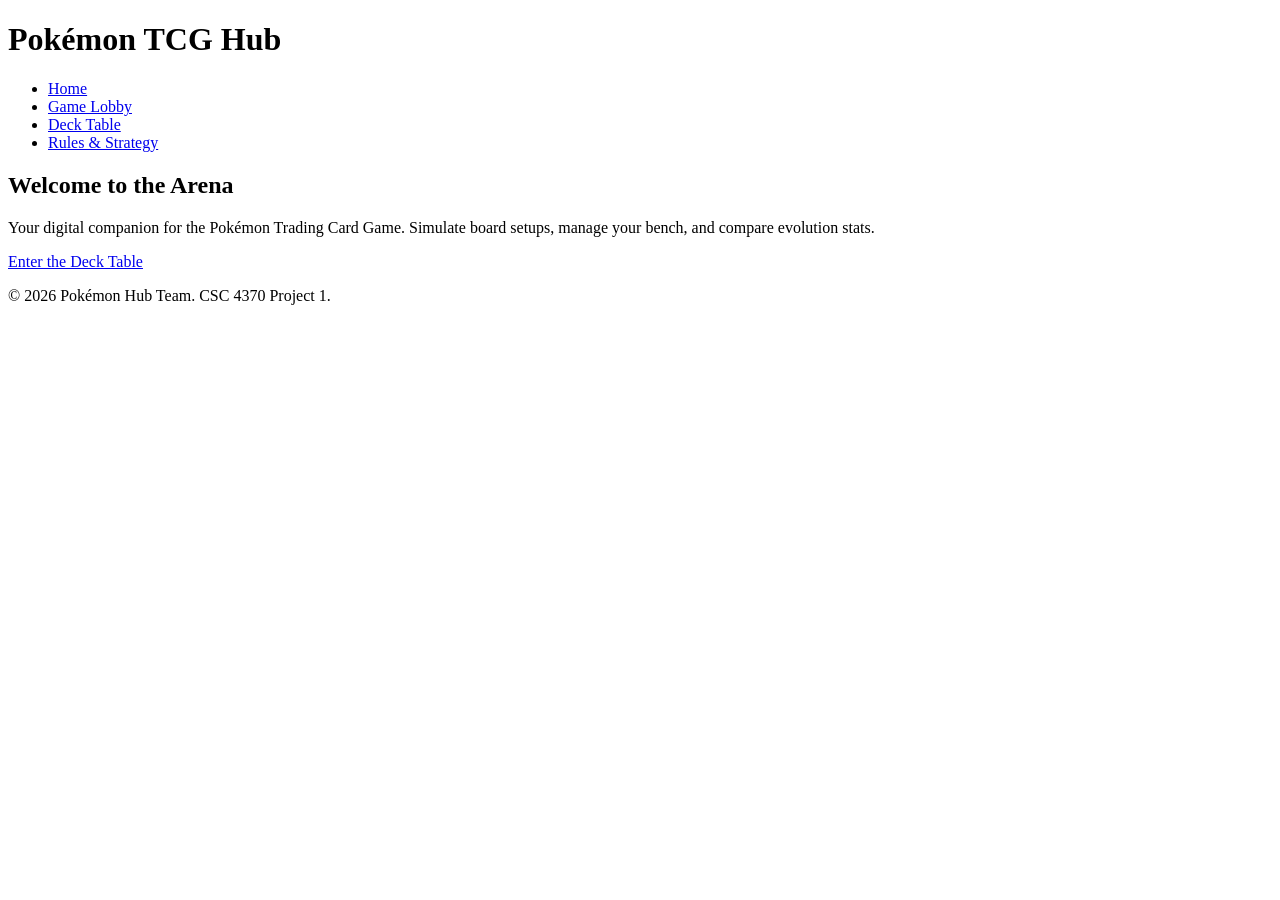
==== index.html @ 2f1d8e13 "adding initial index.html" ====
<!DOCTYPE html>
<html lang="en">
<head>
    <meta charset="UTF-8">
    <meta name="viewport" content="width=device-width, initial-scale=1.0">
    <title>Pokémon TCG Hub - Home</title>
    <link rel="stylesheet" href="style.css">
</head>
<body>

    <header>
        <h1>Pokémon TCG Hub</h1>
        <nav>
            <ul>
                <li><a href="index.html" class="active">Home</a></li>
                <li><a href="lobby.html">Game Lobby</a></li>
                <li><a href="table.html">Deck Table</a></li>
                <li><a href="rules.html">Rules & Strategy</a></li>
            </ul>
        </nav>
    </header>

    <main>
        <section class="hero">
            <h2>Welcome to the Arena</h2>
            <p>Your digital companion for the Pokémon Trading Card Game. Simulate board setups, manage your bench, and compare evolution stats.</p>
            <a href="table.html" class="btn">Enter the Deck Table</a>
        </section>
    </main>

    <footer>
        <p>&copy; 2026 Pokémon Hub Team. CSC 4370 Project 1.</p>
    </footer>

</body>
</html>
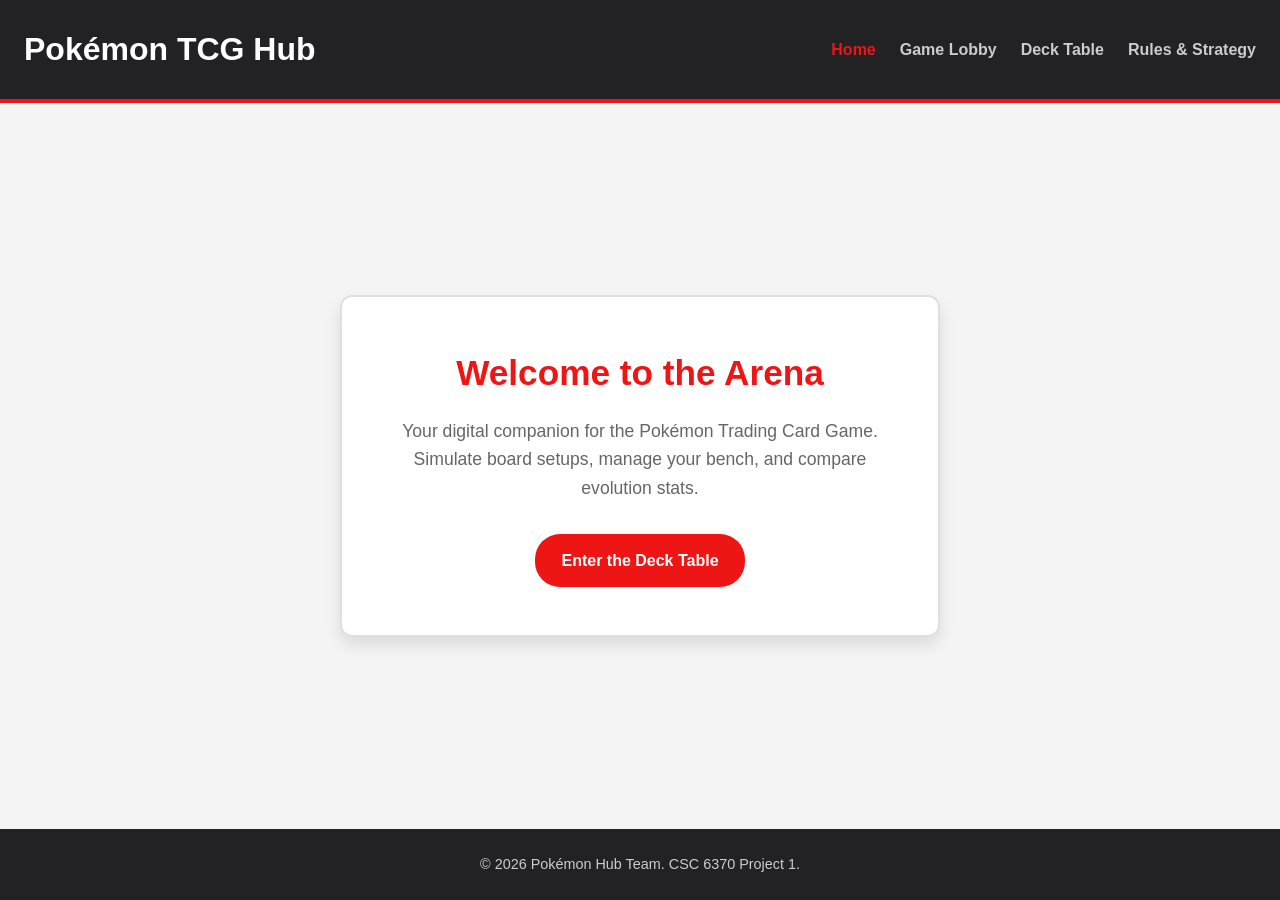
==== commit 188a7192: "fixed 4370 to 6370 and push .css file" ====
--- a/index.html
+++ b/index.html
@@ -29,7 +29,7 @@
     </main>
 
     <footer>
-        <p>&copy; 2026 Pokémon Hub Team. CSC 4370 Project 1.</p>
+        <p>&copy; 2026 Pokémon Hub Team. CSC 6370 Project 1.</p>
     </footer>
 
 </body>
--- a/style.css
+++ b/style.css
@@ -0,0 +1,94 @@
+/* 1. VISUAL SYSTEM (Pokémon Theme) */
+:root {
+    --primary-bg: #f4f4f4;     /* Light gray background */
+    --surface-bg: #ffffff;     /* White containers */
+    --text-main: #333333;      /* Dark gray text */
+    --text-muted: #666666;
+    --accent-red: #ee1515;     /* Pokémon Red */
+    --accent-dark: #222224;    /* Dark Header/Footer */
+    --focus-outline: #3b4cca;  /* Pokémon Blue for accessibility focus */
+}
+
+/* 2. RESET & BASE */
+* { margin: 0; padding: 0; box-sizing: border-box; }
+body {
+    font-family: Arial, sans-serif;
+    background-color: var(--primary-bg);
+    color: var(--text-main);
+    line-height: 1.6;
+    display: flex; 
+    flex-direction: column; 
+    min-height: 100vh; 
+}
+
+/* 3. HEADER & NAVIGATION */
+header {
+    background-color: var(--accent-dark); 
+    padding: 1.5rem;
+    display: flex; 
+    justify-content: space-between; 
+    align-items: center;
+    flex-wrap: wrap; 
+    border-bottom: 4px solid var(--accent-red);
+}
+header h1 { color: #ffffff; }
+nav ul { list-style: none; display: flex; gap: 1.5rem; }
+nav a { color: #cccccc; text-decoration: none; font-weight: bold; transition: color 0.2s ease; }
+nav a:hover, nav a.active { color: var(--accent-red); }
+a:focus-visible, .btn:focus-visible {
+    outline: 3px solid var(--focus-outline); outline-offset: 4px;
+}
+
+/* 4. HERO SECTION */
+main { 
+    flex: 1; 
+    padding: 2rem; 
+    display: flex; 
+    flex-direction: column; 
+    align-items: center; 
+    justify-content: center;
+}
+.hero { 
+    text-align: center; 
+    max-width: 600px; 
+    background-color: var(--surface-bg); 
+    padding: 3rem; 
+    border-radius: 12px; 
+    box-shadow: 0 8px 16px rgba(0, 0, 0, 0.1); 
+    border: 2px solid #e0e0e0;
+}
+.hero h2 { color: var(--accent-red); margin-bottom: 1rem; font-size: 2.2rem; }
+.hero p { margin-bottom: 2rem; color: var(--text-muted); font-size: 1.1rem; }
+
+/* 5. BUTTONS */
+.btn {
+    display: inline-block; 
+    background-color: var(--accent-red); 
+    color: #ffffff;
+    padding: 0.75rem 1.5rem; 
+    text-decoration: none; 
+    border-radius: 25px; 
+    font-weight: bold;
+    transition: background-color 0.2s ease, transform 0.2s ease;
+    border: 2px solid transparent;
+}
+.btn:hover { 
+    background-color: #cc0000; 
+    transform: translateY(-2px); 
+}
+
+/* 6. FOOTER */
+footer { 
+    text-align: center; 
+    padding: 1.5rem; 
+    background-color: var(--accent-dark); 
+    color: #cccccc; 
+    margin-top: auto; 
+    font-size: 0.9rem;
+}
+
+/* 7. RESPONSIVENESS */
+@media (max-width: 600px) { 
+    header { flex-direction: column; text-align: center; gap: 1rem; } 
+    nav ul { flex-wrap: wrap; justify-content: center; } 
+}
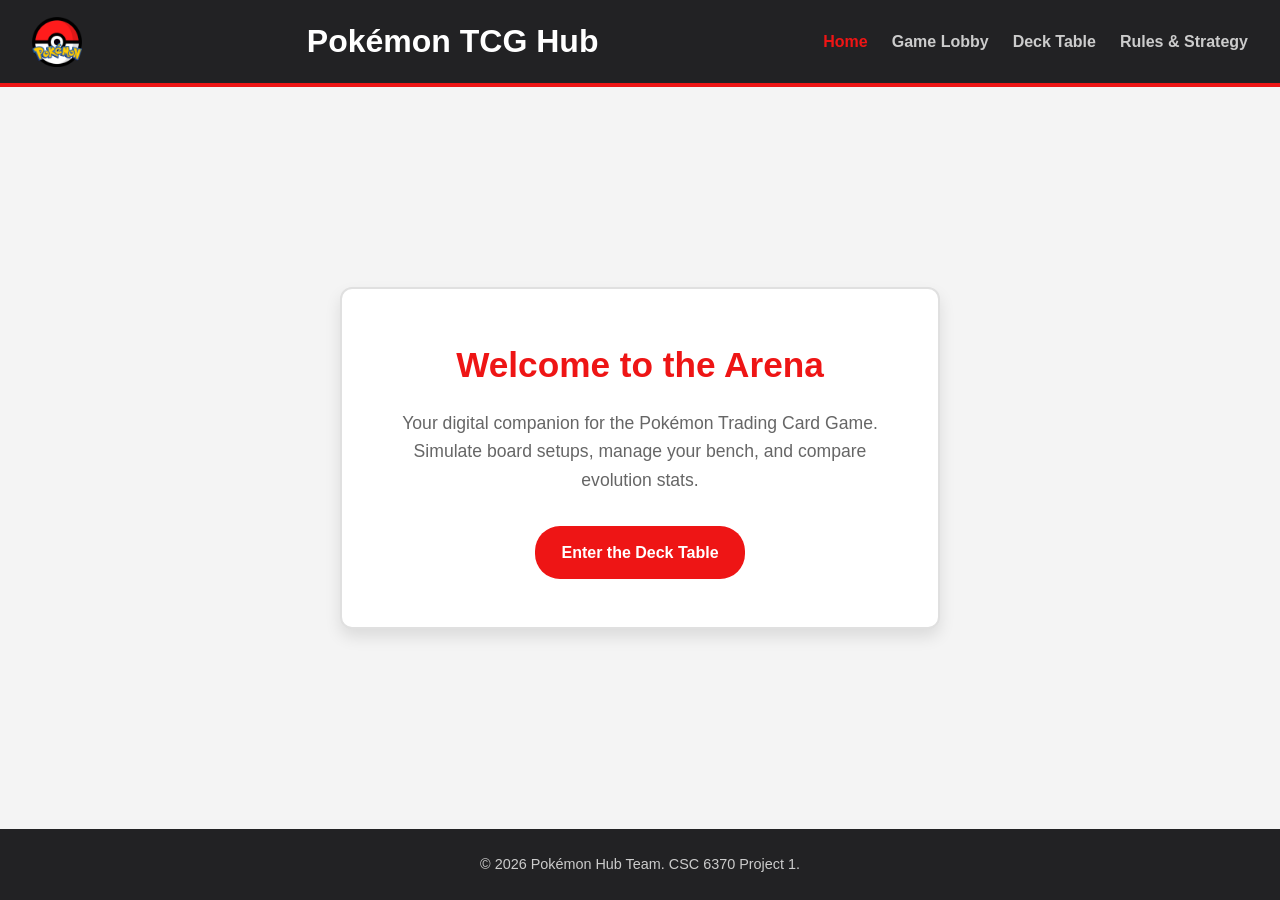
==== commit 9eb6991f: "added logo and card images, resolved flip animation" ====
--- a/index.html
+++ b/index.html
@@ -5,10 +5,14 @@
     <meta name="viewport" content="width=device-width, initial-scale=1.0">
     <title>Pokémon TCG Hub - Home</title>
     <link rel="stylesheet" href="style.css">
+    <link rel="icon" type="image/svg+xml" href="media/pokeball.svg">
 </head>
 <body>
 
     <header>
+        <div class="header-logo-container">
+            <img src="media/pokemon-logo.png" alt="Pokémon Hub Logo" class="header-logo">
+        </div>
         <h1>Pokémon TCG Hub</h1>
         <nav>
             <ul>
--- a/style.css
+++ b/style.css
@@ -24,13 +24,24 @@
 /* 3. HEADER & NAVIGATION */
 header {
     background-color: var(--accent-dark); 
-    padding: 1.5rem;
+    padding: 1rem 2rem;
     display: flex; 
     justify-content: space-between; 
     align-items: center;
     flex-wrap: wrap; 
     border-bottom: 4px solid var(--accent-red);
 }
+.header-logo-container {
+    display: flex;
+    align-items: center;
+    gap: 1rem; /* Space between Pokéball and Title */
+}
+
+.header-logo {
+    height: 50px; /* Adjust size to fit header height */
+    width: auto;
+}
+
 header h1 { color: #ffffff; }
 nav ul { list-style: none; display: flex; gap: 1.5rem; }
 nav a { color: #cccccc; text-decoration: none; font-weight: bold; transition: color 0.2s ease; }
@@ -91,4 +102,302 @@
 @media (max-width: 600px) { 
     header { flex-direction: column; text-align: center; gap: 1rem; } 
     nav ul { flex-wrap: wrap; justify-content: center; } 
+}
+
+/* 8. GAME LOBBY */
+.lobby-grid {
+    display: flex;
+    flex-wrap: wrap;
+    gap: 1.5rem;
+    justify-content: center;
+    width: 100%;
+    max-width: 900px;
+    margin-top: 1rem;
+}
+
+.lobby-room {
+    background-color: var(--surface-bg);
+    border: 2px solid #e0e0e0;
+    border-radius: 8px;
+    padding: 1.5rem;
+    width: 250px;
+    text-align: center;
+    box-shadow: 0 4px 8px rgba(0, 0, 0, 0.05);
+    transition: transform 0.2s ease, border-color 0.2s ease;
+}
+
+.lobby-room:hover {
+    transform: translateY(-5px);
+    border-color: var(--accent-red);
+}
+.lobby-room h3 {
+    color: var(--accent-red);
+    margin-bottom: 0.5rem;
+}
+
+/* 9. SAFETY NOTICE */
+.safety-section {
+    width: 100%;
+    max-width: 600px;
+    text-align: center;
+    margin-bottom: 2rem;
+}
+
+/* Hide the actual checkbox */
+.hidden-toggle {
+    display: none;
+}
+
+/* Style the Label to look like a Yellow Pokémon Button */
+.btn-toggle-label {
+    display: inline-block;
+    background-color: #ffcb05;
+    color: #333333;
+    padding: 0.75rem 1.5rem;
+    border-radius: 25px;
+    font-weight: bold;
+    cursor: pointer;
+    border: 2px solid #c7a008;
+    transition: background-color 0.2s ease, transform 0.1s ease;
+    user-select: none;
+}
+
+.btn-toggle-label:hover {
+    background-color: #e5b704;
+}
+
+.btn-toggle-label:active {
+    transform: translateY(1px);
+}
+
+/* Accessibility: Show focus outline when tabbing */
+.btn-toggle-label:focus-visible {
+    outline: 3px solid var(--focus-outline);
+    outline-offset: 4px;
+}
+
+/* hidden content box */
+.safety-content {
+    display: none;
+    background-color: #fffdf5;
+    border-left: 5px solid #ffcb05;
+    border-radius: 0 8px 8px 0;
+    padding: 1.5rem;
+    margin-top: 1.5rem;
+    text-align: left;
+    box-shadow: 0 4px 8px rgba(0, 0, 0, 0.1);
+}
+
+/* when checkbox is checked, show the content */
+#safety-toggle:checked ~ .safety-content {
+    display: block;
+    animation: slide-down 0.3s ease-in-out;
+}
+
+@keyframes slide-down {
+    from { opacity: 0; transform: translateY(-10px); }
+    to { opacity: 1; transform: translateY(0); }
+}
+
+/* 10. deck table */
+.deck-table {
+    display: grid;
+    grid-template-rows: auto auto;
+    gap: 2rem;
+    width: 100%;
+    max-width: 900px;
+}
+.zone {
+    background-color: var(--surface-bg);
+    border: 2px dashed #cccccc;
+    border-radius: 12px;
+    padding: 2rem;
+    display: flex;
+    gap: 1.5rem;
+    justify-content: center;
+    flex-wrap: wrap;
+}
+
+.active-zone {
+    border-color: var(--accent-red);
+    background-color: #fffafa;
+}
+
+.bench-zone {
+    border-color: #3b4cca;
+    background-color: #f4f6ff; 
+}
+
+.zone-title {
+    width: 100%;
+    text-align: center;
+    color: var(--text-muted);
+    margin-bottom: 1rem;
+    text-transform: uppercase;
+    letter-spacing: 2px;
+}
+
+
+/* 11. 3d animations */
+.card-container {
+    width: 160px;
+    height: 224px;
+    perspective: 1000px; /* 3D depth effect */
+    cursor: pointer;
+}
+
+.card-inner {
+    width: 100%;
+    height: 100%;
+    position: relative;
+    transition: transform 0.6s ease-in-out;
+    transform-style: preserve-3d;
+}
+
+.card-container:hover .card-inner, 
+.card-container:focus-visible .card-inner {
+    transform: rotateY(180deg);
+}
+
+.card-front, .card-back {
+    width: 100%;
+    height: 100%;
+    position: absolute;
+    background-color: #ffffff;
+    top: 0;
+    left: 0;
+    backface-visibility: hidden; /* hide back of card when flipped */
+    border-radius: 10px;
+    display: flex;
+    align-items: center;
+    justify-content: center;
+    font-weight: bold;
+    text-align: center;
+    padding: 0;
+    overflow: hidden;
+    box-shadow: 0 4px 8px rgba(0,0,0,0.2);
+    border: 4px solid #ffcb05;
+}
+
+.card-front {
+    background-color: #ffffff;
+    color: var(--text-main);
+}
+
+.card-back {
+    background-color: #3b4cca;
+    color: #ffffff;
+    transform: rotateY(180deg);
+    background-image: radial-gradient(circle, #3b4cca, #2a3b9a);
+}
+
+.card-img {
+    max-width: 100%;
+    max-height: 100%;
+    object-fit: contain;
+    display: block;
+}
+
+.card-info {
+position: absolute;
+    bottom: 0;
+    width: 100%;
+    background: rgba(255, 255, 255, 0.9);
+    color: var(--text-main);
+    padding: 8px 0;
+    font-size: 0.9rem;
+    text-align: center;
+    border-top: 2px solid #ffcb05;
+    z-index: 2;
+}
+
+/* 12. content for the rules page */
+
+.rules-content {
+    width: 100%;
+    max-width: 800px;
+    background-color: var(--surface-bg);
+    padding: 2.5rem;
+    border-radius: 12px;
+    box-shadow: 0 4px 12px rgba(0,0,0,0.05);
+}
+
+.rules-content h2 {
+    color: var(--accent-red);
+    margin-bottom: 1.5rem;
+    border-bottom: 2px solid #f0f0f0;
+    padding-bottom: 0.5rem;
+}
+
+.rules-content ol {
+    margin-left: 2rem;
+    margin-bottom: 2rem;
+}
+
+.rules-content li {
+    margin-bottom: 0.8rem;
+}
+.divider {
+    border: 0;
+    height: 2px;
+    background-color: #e0e0e0;
+    margin: 3rem 0;
+}
+
+/* 13. model comparison cards */
+.comparison-container {
+    display: flex;
+    flex-wrap: wrap;
+    gap: 2rem;
+    justify-content: center;
+    margin-top: 2rem;
+}
+
+.compare-card {
+    background-color: #f9f9f9;
+    border: 2px solid #dddddd;
+    border-radius: 12px;
+    padding: 1.5rem;
+    width: 280px;
+    transition: transform 0.2s ease;
+}
+.compare-card:hover {
+    transform: translateY(-3px);
+}
+
+.compare-card h3 {
+    color: var(--text-main);
+    margin-bottom: 1rem;
+    text-align: center;
+}
+
+.compare-card p {
+    margin-bottom: 0.5rem;
+    font-size: 0.95rem;
+}
+
+.evolved-tier {
+    border-color: var(--accent-red);
+    background-color: #fffafa;
+    box-shadow: 0 4px 12px rgba(238, 21, 21, 0.15);
+}
+
+.evolved-tier h3 {
+    color: var(--accent-red);
+}
+
+/* 14. reduced motion for accessibility */
+@media (prefers-reduced-motion: reduce) {
+    .card-inner, .btn, .lobby-room, .compare-card { 
+        transition: none; 
+    }
+    .card-container:hover .card-inner, 
+    .card-container:focus-visible .card-inner { 
+        transform: none; 
+    }
+    .card-container:hover .card-front, 
+    .card-container:focus-visible .card-front {
+        background-color: #3b4cca;
+        color: #ffffff;
+    }
 }
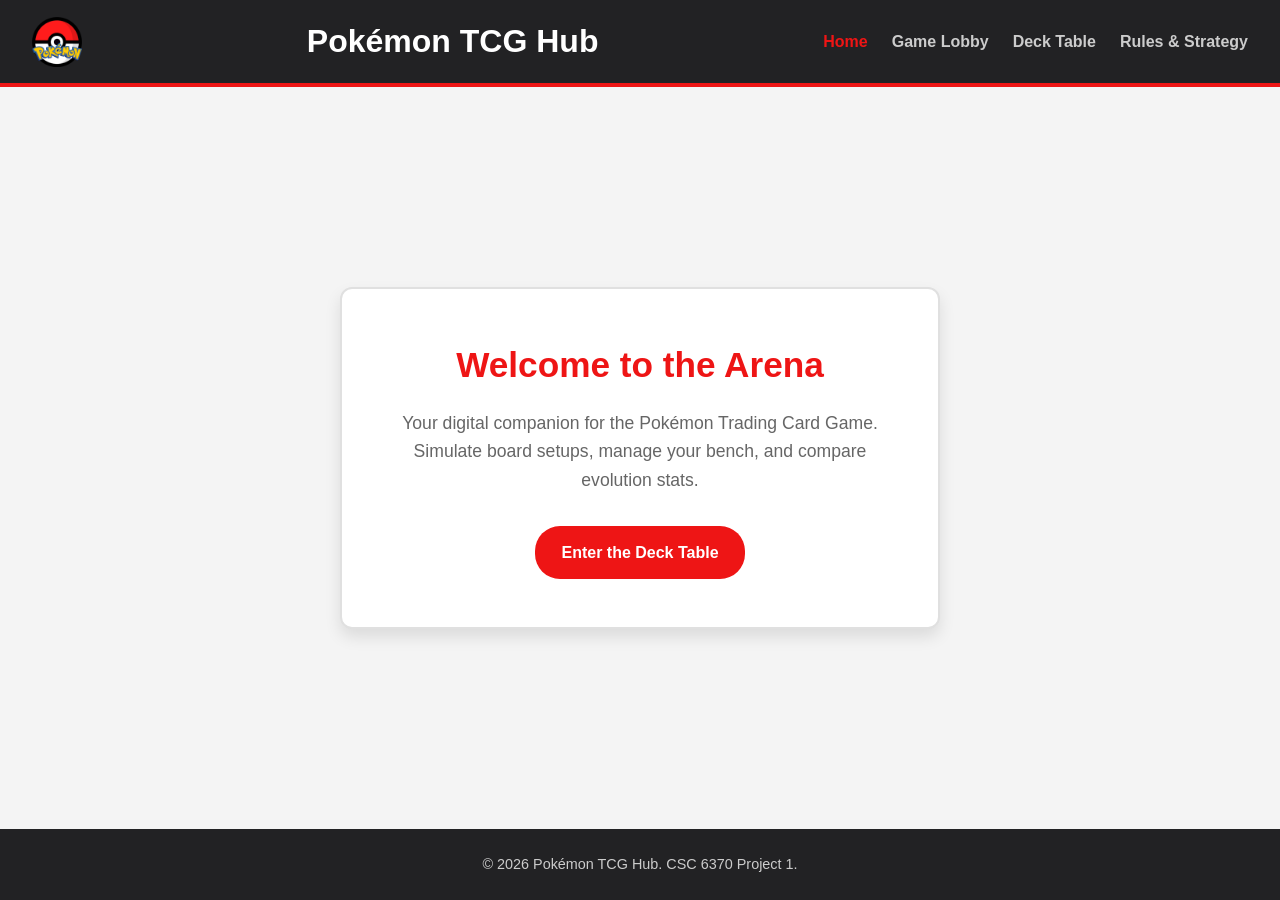
==== commit 4821c595: "Fix consistency in the pages' footers and headers" ====
--- a/index.html
+++ b/index.html
@@ -3,7 +3,7 @@
 <head>
     <meta charset="UTF-8">
     <meta name="viewport" content="width=device-width, initial-scale=1.0">
-    <title>Pokémon TCG Hub - Home</title>
+    <title>Home | Pokémon TCG Hub</title>
     <link rel="stylesheet" href="style.css">
     <link rel="icon" type="image/svg+xml" href="media/pokeball.svg">
 </head>
@@ -33,7 +33,7 @@
     </main>
 
     <footer>
-        <p>&copy; 2026 Pokémon Hub Team. CSC 6370 Project 1.</p>
+        <p>&copy; 2026 Pokémon TCG Hub. CSC 6370 Project 1.</p>
     </footer>
 
 </body>
--- a/style.css
+++ b/style.css
@@ -148,7 +148,7 @@
     display: none;
 }
 
-/* Style the Label to look like a Yellow Pokémon Button */
+/* Style the Label to look like a Yellow Pokémon Button - #ffcb05 */
 .btn-toggle-label {
     display: inline-block;
     background-color: #ffcb05;
@@ -176,7 +176,7 @@
     outline-offset: 4px;
 }
 
-/* hidden content box */
+/* The hidden content box */
 .safety-content {
     display: none;
     background-color: #fffdf5;
@@ -188,7 +188,7 @@
     box-shadow: 0 4px 8px rgba(0, 0, 0, 0.1);
 }
 
-/* when checkbox is checked, show the content */
+/* When checkbox is checked, show the content */
 #safety-toggle:checked ~ .safety-content {
     display: block;
     animation: slide-down 0.3s ease-in-out;
@@ -199,7 +199,7 @@
     to { opacity: 1; transform: translateY(0); }
 }
 
-/* 10. deck table */
+/* 10. DECK TABLE */
 .deck-table {
     display: grid;
     grid-template-rows: auto auto;
@@ -238,7 +238,7 @@
 }
 
 
-/* 11. 3d animations */
+/* 11. 3D CARD ANIMATIONS */
 .card-container {
     width: 160px;
     height: 224px;
@@ -311,7 +311,7 @@
     z-index: 2;
 }
 
-/* 12. content for the rules page */
+/* 12. RULES PAGE CONTENT */
 
 .rules-content {
     width: 100%;
@@ -344,7 +344,7 @@
     margin: 3rem 0;
 }
 
-/* 13. model comparison cards */
+/* 13. MODEL COMPARISON CARDS */
 .comparison-container {
     display: flex;
     flex-wrap: wrap;
@@ -386,7 +386,7 @@
     color: var(--accent-red);
 }
 
-/* 14. reduced motion for accessibility */
+/* 14. ACCESSIBILITY FEATURE */
 @media (prefers-reduced-motion: reduce) {
     .card-inner, .btn, .lobby-room, .compare-card { 
         transition: none; 
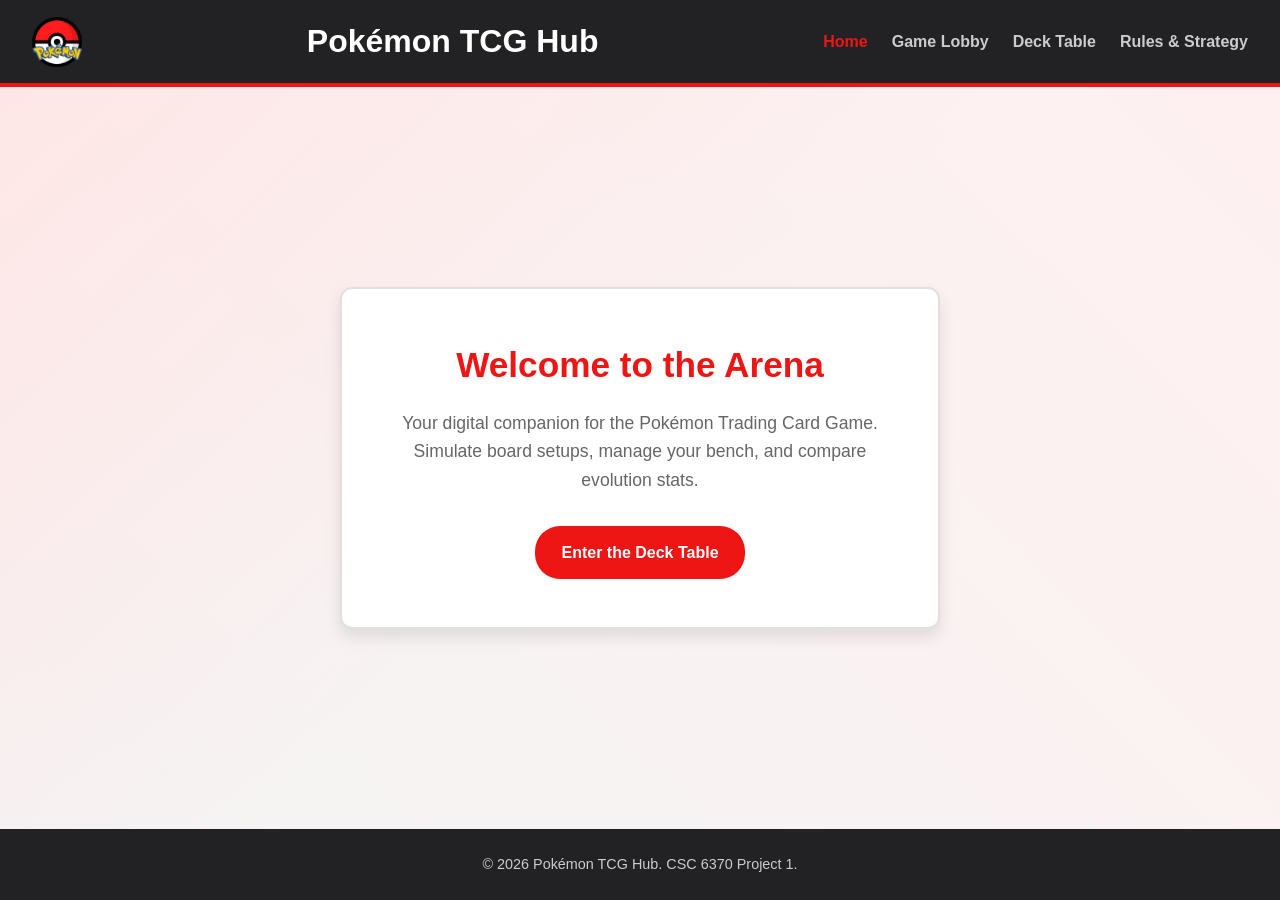
==== commit 1f80fc4d: "Add background gradient, fixed text clipping thru card's back. Beautify codes." ====
--- a/index.html
+++ b/index.html
@@ -1,40 +1,36 @@
 <!DOCTYPE html>
 <html lang="en">
-<head>
-    <meta charset="UTF-8">
-    <meta name="viewport" content="width=device-width, initial-scale=1.0">
-    <title>Home | Pokémon TCG Hub</title>
-    <link rel="stylesheet" href="style.css">
-    <link rel="icon" type="image/svg+xml" href="media/pokeball.svg">
-</head>
-<body>
-
-    <header>
-        <div class="header-logo-container">
+   <head>
+      <meta charset="UTF-8">
+      <meta name="viewport" content="width=device-width, initial-scale=1.0">
+      <title>Home | Pokémon TCG Hub</title>
+      <link rel="stylesheet" href="style.css">
+      <link rel="icon" type="image/svg+xml" href="media/pokeball.svg">
+   </head>
+   <body class="home-page">
+      <header>
+         <div class="header-logo-container">
             <img src="media/pokemon-logo.png" alt="Pokémon Hub Logo" class="header-logo">
-        </div>
-        <h1>Pokémon TCG Hub</h1>
-        <nav>
+         </div>
+         <h1>Pokémon TCG Hub</h1>
+         <nav>
             <ul>
-                <li><a href="index.html" class="active">Home</a></li>
-                <li><a href="lobby.html">Game Lobby</a></li>
-                <li><a href="table.html">Deck Table</a></li>
-                <li><a href="rules.html">Rules & Strategy</a></li>
+               <li><a href="index.html" class="active">Home</a></li>
+               <li><a href="lobby.html">Game Lobby</a></li>
+               <li><a href="table.html">Deck Table</a></li>
+               <li><a href="rules.html">Rules & Strategy</a></li>
             </ul>
-        </nav>
-    </header>
-
-    <main>
-        <section class="hero">
+         </nav>
+      </header>
+      <main>
+         <section class="hero">
             <h2>Welcome to the Arena</h2>
             <p>Your digital companion for the Pokémon Trading Card Game. Simulate board setups, manage your bench, and compare evolution stats.</p>
             <a href="table.html" class="btn">Enter the Deck Table</a>
-        </section>
-    </main>
-
-    <footer>
-        <p>&copy; 2026 Pokémon TCG Hub. CSC 6370 Project 1.</p>
-    </footer>
-
-</body>
-</html>+         </section>
+      </main>
+      <footer>
+         <p>&copy; 2026 Pokémon TCG Hub. CSC 6370 Project 1.</p>
+      </footer>
+   </body>
+</html>
--- a/style.css
+++ b/style.css
@@ -1,272 +1,364 @@
 /* 1. VISUAL SYSTEM (Pokémon Theme) */
 :root {
-    --primary-bg: #f4f4f4;     /* Light gray background */
-    --surface-bg: #ffffff;     /* White containers */
-    --text-main: #333333;      /* Dark gray text */
-    --text-muted: #666666;
-    --accent-red: #ee1515;     /* Pokémon Red */
-    --accent-dark: #222224;    /* Dark Header/Footer */
-    --focus-outline: #3b4cca;  /* Pokémon Blue for accessibility focus */
+   --primary-bg: #f4f4f4;
+   /* Light gray background */
+   --surface-bg: #ffffff;
+   /* White containers */
+   --text-main: #333333;
+   /* Dark gray text */
+   --text-muted: #666666;
+   --accent-red: #ee1515;
+   /* Pokémon Red */
+   --accent-dark: #222224;
+   /* Dark Header/Footer */
+   --focus-outline: #3b4cca;
+   /* Pokémon Blue for accessibility focus */
 }
 
 /* 2. RESET & BASE */
-* { margin: 0; padding: 0; box-sizing: border-box; }
+* {
+   margin: 0;
+   padding: 0;
+   box-sizing: border-box;
+}
+
 body {
-    font-family: Arial, sans-serif;
-    background-color: var(--primary-bg);
-    color: var(--text-main);
-    line-height: 1.6;
-    display: flex; 
-    flex-direction: column; 
-    min-height: 100vh; 
+   font-family: Arial, sans-serif;
+   background-color: var(--primary-bg);
+   color: var(--text-main);
+   line-height: 1.6;
+   display: flex;
+   flex-direction: column;
+   min-height: 100vh;
+}
+
+.home-page {
+   /* A soft diagonal gradient starting with a faint Pokémon red tint */
+   background:
+      linear-gradient(135deg, #ffe5e5 0%, transparent 50%),
+      linear-gradient(225deg, #fff0f0 0%, var(--primary-bg) 100%);
 }
 
 /* 3. HEADER & NAVIGATION */
 header {
-    background-color: var(--accent-dark); 
-    padding: 1rem 2rem;
-    display: flex; 
-    justify-content: space-between; 
-    align-items: center;
-    flex-wrap: wrap; 
-    border-bottom: 4px solid var(--accent-red);
-}
+   background-color: var(--accent-dark);
+   padding: 1rem 2rem;
+   display: flex;
+   justify-content: space-between;
+   align-items: center;
+   flex-wrap: wrap;
+   border-bottom: 4px solid var(--accent-red);
+}
+
 .header-logo-container {
-    display: flex;
-    align-items: center;
-    gap: 1rem; /* Space between Pokéball and Title */
+   display: flex;
+   align-items: center;
+   gap: 1rem;
+   /* Space between Pokéball and Title */
 }
 
 .header-logo {
-    height: 50px; /* Adjust size to fit header height */
-    width: auto;
-}
-
-header h1 { color: #ffffff; }
-nav ul { list-style: none; display: flex; gap: 1.5rem; }
-nav a { color: #cccccc; text-decoration: none; font-weight: bold; transition: color 0.2s ease; }
-nav a:hover, nav a.active { color: var(--accent-red); }
-a:focus-visible, .btn:focus-visible {
-    outline: 3px solid var(--focus-outline); outline-offset: 4px;
+   height: 50px;
+   /* Adjust size to fit header height */
+   width: auto;
+}
+
+header h1 {
+   color: #ffffff;
+}
+
+nav ul {
+   list-style: none;
+   display: flex;
+   gap: 1.5rem;
+}
+
+nav a {
+   color: #cccccc;
+   text-decoration: none;
+   font-weight: bold;
+   transition: color 0.2s ease;
+}
+
+nav a:hover,
+nav a.active {
+   color: var(--accent-red);
+}
+
+a:focus-visible,
+.btn:focus-visible {
+   outline: 3px solid var(--focus-outline);
+   outline-offset: 4px;
 }
 
 /* 4. HERO SECTION */
-main { 
-    flex: 1; 
-    padding: 2rem; 
-    display: flex; 
-    flex-direction: column; 
-    align-items: center; 
-    justify-content: center;
-}
-.hero { 
-    text-align: center; 
-    max-width: 600px; 
-    background-color: var(--surface-bg); 
-    padding: 3rem; 
-    border-radius: 12px; 
-    box-shadow: 0 8px 16px rgba(0, 0, 0, 0.1); 
-    border: 2px solid #e0e0e0;
-}
-.hero h2 { color: var(--accent-red); margin-bottom: 1rem; font-size: 2.2rem; }
-.hero p { margin-bottom: 2rem; color: var(--text-muted); font-size: 1.1rem; }
+main {
+   flex: 1;
+   padding: 2rem;
+   display: flex;
+   flex-direction: column;
+   align-items: center;
+   justify-content: center;
+}
+
+.hero {
+   text-align: center;
+   max-width: 600px;
+   background-color: var(--surface-bg);
+   padding: 3rem;
+   border-radius: 12px;
+   box-shadow: 0 8px 16px rgba(0, 0, 0, 0.1);
+   border: 2px solid #e0e0e0;
+}
+
+.hero h2 {
+   color: var(--accent-red);
+   margin-bottom: 1rem;
+   font-size: 2.2rem;
+}
+
+.hero p {
+   margin-bottom: 2rem;
+   color: var(--text-muted);
+   font-size: 1.1rem;
+}
 
 /* 5. BUTTONS */
 .btn {
-    display: inline-block; 
-    background-color: var(--accent-red); 
-    color: #ffffff;
-    padding: 0.75rem 1.5rem; 
-    text-decoration: none; 
-    border-radius: 25px; 
-    font-weight: bold;
-    transition: background-color 0.2s ease, transform 0.2s ease;
-    border: 2px solid transparent;
-}
-.btn:hover { 
-    background-color: #cc0000; 
-    transform: translateY(-2px); 
+   display: inline-block;
+   background-color: var(--accent-red);
+   color: #ffffff;
+   padding: 0.75rem 1.5rem;
+   text-decoration: none;
+   border-radius: 25px;
+   font-weight: bold;
+   transition: background-color 0.2s ease, transform 0.2s ease;
+   border: 2px solid transparent;
+}
+
+.btn:hover {
+   background-color: #cc0000;
+   transform: translateY(-2px);
 }
 
 /* 6. FOOTER */
-footer { 
-    text-align: center; 
-    padding: 1.5rem; 
-    background-color: var(--accent-dark); 
-    color: #cccccc; 
-    margin-top: auto; 
-    font-size: 0.9rem;
+footer {
+   text-align: center;
+   padding: 1.5rem;
+   background-color: var(--accent-dark);
+   color: #cccccc;
+   margin-top: auto;
+   font-size: 0.9rem;
 }
 
 /* 7. RESPONSIVENESS */
-@media (max-width: 600px) { 
-    header { flex-direction: column; text-align: center; gap: 1rem; } 
-    nav ul { flex-wrap: wrap; justify-content: center; } 
+@media (max-width: 600px) {
+   header {
+      flex-direction: column;
+      text-align: center;
+      gap: 1rem;
+   }
+
+   nav ul {
+      flex-wrap: wrap;
+      justify-content: center;
+   }
 }
 
 /* 8. GAME LOBBY */
 .lobby-grid {
-    display: flex;
-    flex-wrap: wrap;
-    gap: 1.5rem;
-    justify-content: center;
-    width: 100%;
-    max-width: 900px;
-    margin-top: 1rem;
+   display: flex;
+   flex-wrap: wrap;
+   gap: 1.5rem;
+   justify-content: center;
+   width: 100%;
+   max-width: 900px;
+   margin-top: 1rem;
 }
 
 .lobby-room {
-    background-color: var(--surface-bg);
-    border: 2px solid #e0e0e0;
-    border-radius: 8px;
-    padding: 1.5rem;
-    width: 250px;
-    text-align: center;
-    box-shadow: 0 4px 8px rgba(0, 0, 0, 0.05);
-    transition: transform 0.2s ease, border-color 0.2s ease;
+   background-color: var(--surface-bg);
+   border: 2px solid #e0e0e0;
+   border-radius: 8px;
+   padding: 1.5rem;
+   width: 250px;
+   text-align: center;
+   box-shadow: 0 4px 8px rgba(0, 0, 0, 0.05);
+   transition: transform 0.2s ease, border-color 0.2s ease;
 }
 
 .lobby-room:hover {
-    transform: translateY(-5px);
-    border-color: var(--accent-red);
-}
+   transform: translateY(-5px);
+   border-color: var(--accent-red);
+}
+
 .lobby-room h3 {
-    color: var(--accent-red);
-    margin-bottom: 0.5rem;
-}
-
-/* 9. SAFETY NOTICE */
+   color: var(--accent-red);
+   margin-bottom: 0.5rem;
+}
+
+/* 9. SAFETY NOTICE FOR BONUS 5 */
 .safety-section {
-    width: 100%;
-    max-width: 600px;
-    text-align: center;
-    margin-bottom: 2rem;
+   width: 100%;
+   max-width: 600px;
+   text-align: center;
+   margin-bottom: 2rem;
 }
 
 /* Hide the actual checkbox */
 .hidden-toggle {
-    display: none;
+   display: none;
 }
 
 /* Style the Label to look like a Yellow Pokémon Button - #ffcb05 */
 .btn-toggle-label {
-    display: inline-block;
-    background-color: #ffcb05;
-    color: #333333;
-    padding: 0.75rem 1.5rem;
-    border-radius: 25px;
-    font-weight: bold;
-    cursor: pointer;
-    border: 2px solid #c7a008;
-    transition: background-color 0.2s ease, transform 0.1s ease;
-    user-select: none;
+   display: inline-block;
+   background-color: #ffcb05;
+   color: #333333;
+   padding: 0.75rem 1.5rem;
+   border-radius: 25px;
+   font-weight: bold;
+   cursor: pointer;
+   border: 2px solid #c7a008;
+   transition: background-color 0.2s ease, transform 0.1s ease;
+   user-select: none;
 }
 
 .btn-toggle-label:hover {
-    background-color: #e5b704;
+   background-color: #e5b704;
 }
 
 .btn-toggle-label:active {
-    transform: translateY(1px);
-}
-
+   transform: translateY(1px);
+}
+
+.risk-badge {
+   display: inline-block;
+   padding: 0.25rem 0.6rem;
+   font-size: 0.75rem;
+   border-radius: 12px;
+   color: #ffffff;
+   margin-left: 0.75rem;
+   margin-bottom: 0.5rem;
+   vertical-align: middle;
+   text-transform: uppercase;
+   letter-spacing: 1px;
+}
+
+.risk-high {
+   background-color: var(--accent-red);
+}
+
+.risk-low {
+   background-color: #4caf50;
+}
+
+/* Green */
 /* Accessibility: Show focus outline when tabbing */
 .btn-toggle-label:focus-visible {
-    outline: 3px solid var(--focus-outline);
-    outline-offset: 4px;
+   outline: 3px solid var(--focus-outline);
+   outline-offset: 4px;
 }
 
 /* The hidden content box */
 .safety-content {
-    display: none;
-    background-color: #fffdf5;
-    border-left: 5px solid #ffcb05;
-    border-radius: 0 8px 8px 0;
-    padding: 1.5rem;
-    margin-top: 1.5rem;
-    text-align: left;
-    box-shadow: 0 4px 8px rgba(0, 0, 0, 0.1);
+   display: none;
+   background-color: #fffdf5;
+   border-left: 5px solid #ffcb05;
+   border-radius: 0 8px 8px 0;
+   padding: 1.5rem;
+   margin-top: 1.5rem;
+   text-align: left;
+   box-shadow: 0 4px 8px rgba(0, 0, 0, 0.1);
 }
 
 /* When checkbox is checked, show the content */
-#safety-toggle:checked ~ .safety-content {
-    display: block;
-    animation: slide-down 0.3s ease-in-out;
+#safety-toggle:checked~.safety-content {
+   display: block;
+   animation: slide-down 0.3s ease-in-out;
 }
 
 @keyframes slide-down {
-    from { opacity: 0; transform: translateY(-10px); }
-    to { opacity: 1; transform: translateY(0); }
+   from {
+      opacity: 0;
+      transform: translateY(-10px);
+   }
+
+   to {
+      opacity: 1;
+      transform: translateY(0);
+   }
 }
 
 /* 10. DECK TABLE */
 .deck-table {
-    display: grid;
-    grid-template-rows: auto auto;
-    gap: 2rem;
-    width: 100%;
-    max-width: 900px;
-}
+   display: grid;
+   grid-template-rows: auto auto;
+   gap: 2rem;
+   width: 100%;
+   max-width: 900px;
+}
+
 .zone {
-    background-color: var(--surface-bg);
-    border: 2px dashed #cccccc;
-    border-radius: 12px;
-    padding: 2rem;
-    display: flex;
-    gap: 1.5rem;
-    justify-content: center;
-    flex-wrap: wrap;
+   background-color: var(--surface-bg);
+   border: 2px dashed #cccccc;
+   border-radius: 12px;
+   padding: 2rem;
+   display: flex;
+   gap: 1.5rem;
+   justify-content: center;
+   flex-wrap: wrap;
 }
 
 .active-zone {
-    border-color: var(--accent-red);
-    background-color: #fffafa;
+   border-color: var(--accent-red);
+   background-color: #fffafa;
 }
 
 .bench-zone {
-    border-color: #3b4cca;
-    background-color: #f4f6ff; 
+   border-color: #3b4cca;
+   background-color: #f4f6ff;
 }
 
 .zone-title {
-    width: 100%;
-    text-align: center;
-    color: var(--text-muted);
-    margin-bottom: 1rem;
-    text-transform: uppercase;
-    letter-spacing: 2px;
-}
-
-
-/* 11. 3D CARD ANIMATIONS */
+   width: 100%;
+   text-align: center;
+   color: var(--text-muted);
+   margin-bottom: 1rem;
+   text-transform: uppercase;
+   letter-spacing: 2px;
+}
+
+/* 11. 3D CARD ANIMATIONS FOR BONUS 6 */
 .card-container {
-    width: 160px;
-    height: 224px;
-    perspective: 1000px; /* 3D depth effect */
-    cursor: pointer;
+   width: 160px;
+   height: 224px;
+   perspective: 1000px;
+   /* 3D depth effect */
+   cursor: pointer;
 }
 
 .card-inner {
-    width: 100%;
-    height: 100%;
-    position: relative;
-    transition: transform 0.6s ease-in-out;
-    transform-style: preserve-3d;
-}
-
-.card-container:hover .card-inner, 
+   width: 100%;
+   height: 100%;
+   position: relative;
+   transition: transform 0.6s ease-in-out;
+   transform-style: preserve-3d;
+}
+
+.card-container:hover .card-inner,
 .card-container:focus-visible .card-inner {
-    transform: rotateY(180deg);
+   transform: rotateY(180deg);
 }
 
 .card-front, .card-back {
     width: 100%;
     height: 100%;
     position: absolute;
-    background-color: #ffffff;
     top: 0;
     left: 0;
-    backface-visibility: hidden; /* hide back of card when flipped */
+    backface-visibility: hidden;
+    -webkit-backface-visibility: hidden;
     border-radius: 10px;
     display: flex;
     align-items: center;
@@ -274,21 +366,21 @@
     font-weight: bold;
     text-align: center;
     padding: 0;
-    overflow: hidden;
     box-shadow: 0 4px 8px rgba(0,0,0,0.2);
     border: 4px solid #ffcb05;
+    transform: translateZ(0);
 }
 
 .card-front {
-    background-color: #ffffff;
-    color: var(--text-main);
+   background-color: #ffffff;
+   color: var(--text-main);
 }
 
 .card-back {
-    background-color: #3b4cca;
-    color: #ffffff;
-    transform: rotateY(180deg);
-    background-image: radial-gradient(circle, #3b4cca, #2a3b9a);
+   background-color: #3b4cca;
+   color: #ffffff;
+   transform: rotateY(180deg);
+   background-image: radial-gradient(circle, #3b4cca, #2a3b9a);
 }
 
 .card-img {
@@ -296,10 +388,11 @@
     max-height: 100%;
     object-fit: contain;
     display: block;
+    border-radius: 6px;
 }
 
 .card-info {
-position: absolute;
+    position: absolute;
     bottom: 0;
     width: 100%;
     background: rgba(255, 255, 255, 0.9);
@@ -309,95 +402,107 @@
     text-align: center;
     border-top: 2px solid #ffcb05;
     z-index: 2;
-}
+    backface-visibility: hidden;
+    -webkit-backface-visibility: hidden;
+    transform: translateZ(1px); /* Stops it from poking through the back */
+}}
 
 /* 12. RULES PAGE CONTENT */
-
 .rules-content {
-    width: 100%;
-    max-width: 800px;
-    background-color: var(--surface-bg);
-    padding: 2.5rem;
-    border-radius: 12px;
-    box-shadow: 0 4px 12px rgba(0,0,0,0.05);
+   width: 100%;
+   max-width: 800px;
+   background-color: var(--surface-bg);
+   padding: 2.5rem;
+   border-radius: 12px;
+   box-shadow: 0 4px 12px rgba(0, 0, 0, 0.05);
 }
 
 .rules-content h2 {
-    color: var(--accent-red);
-    margin-bottom: 1.5rem;
-    border-bottom: 2px solid #f0f0f0;
-    padding-bottom: 0.5rem;
+   color: var(--accent-red);
+   margin-bottom: 1.5rem;
+   border-bottom: 2px solid #f0f0f0;
+   padding-bottom: 0.5rem;
 }
 
 .rules-content ol {
-    margin-left: 2rem;
-    margin-bottom: 2rem;
+   margin-left: 2rem;
+   margin-bottom: 2rem;
 }
 
 .rules-content li {
-    margin-bottom: 0.8rem;
-}
+   margin-bottom: 0.8rem;
+}
+
 .divider {
-    border: 0;
-    height: 2px;
-    background-color: #e0e0e0;
-    margin: 3rem 0;
-}
-
-/* 13. MODEL COMPARISON CARDS */
+   border: 0;
+   height: 2px;
+   background-color: #e0e0e0;
+   margin: 3rem 0;
+}
+
+/* 13. MODEL COMPARISON CARDS FOR BONUS 6 */
 .comparison-container {
-    display: flex;
-    flex-wrap: wrap;
-    gap: 2rem;
-    justify-content: center;
-    margin-top: 2rem;
-}
-
-.compare-card {
-    background-color: #f9f9f9;
-    border: 2px solid #dddddd;
-    border-radius: 12px;
-    padding: 1.5rem;
-    width: 280px;
-    transition: transform 0.2s ease;
-}
-.compare-card:hover {
-    transform: translateY(-3px);
-}
-
-.compare-card h3 {
-    color: var(--text-main);
-    margin-bottom: 1rem;
-    text-align: center;
-}
-
-.compare-card p {
-    margin-bottom: 0.5rem;
-    font-size: 0.95rem;
-}
-
-.evolved-tier {
-    border-color: var(--accent-red);
-    background-color: #fffafa;
-    box-shadow: 0 4px 12px rgba(238, 21, 21, 0.15);
-}
-
-.evolved-tier h3 {
-    color: var(--accent-red);
+   display: flex;
+   flex-wrap: wrap;
+   gap: 2rem;
+   justify-content: center;
+   margin-top: 2rem;
+}
+
+.compare-size {
+   width: 200px;
+   height: 280px;
+}
+
+/* Formats the text inside the comparison cards */
+.compare-size .card-front {
+   flex-direction: column;
+   justify-content: center;
+   text-align: left;
+   padding: 1rem;
+   font-size: 0.8rem;
+   font-weight: normal;
+   /* Overrides the bold text of standard table cards */
+}
+
+.compare-size .card-front h3 {
+   text-align: center;
+   margin-bottom: 0.75rem;
+   font-weight: bold;
+}
+
+.compare-size .card-front p {
+   margin-bottom: 0.4rem;
+   width: 100%;
+}
+
+/* Red styling for Stage 2 */
+.card-front.evolved-tier {
+   border-color: var(--accent-red);
+   background-color: #fffafa;
+}
+
+.card-front.evolved-tier h3 {
+   color: var(--accent-red);
 }
 
 /* 14. ACCESSIBILITY FEATURE */
 @media (prefers-reduced-motion: reduce) {
-    .card-inner, .btn, .lobby-room, .compare-card { 
-        transition: none; 
-    }
-    .card-container:hover .card-inner, 
-    .card-container:focus-visible .card-inner { 
-        transform: none; 
-    }
-    .card-container:hover .card-front, 
-    .card-container:focus-visible .card-front {
-        background-color: #3b4cca;
-        color: #ffffff;
-    }
+
+   .card-inner,
+   .btn,
+   .lobby-room {
+      transition: none;
+   }
+
+   .card-container:hover .card-inner,
+   .card-container:focus-visible .card-inner {
+      transform: none;
+   }
+
+   .card-container:hover .card-front,
+   .card-container:focus-visible .card-front {
+      background-color: #3b4cca;
+      color: #ffffff;
+   }
 }
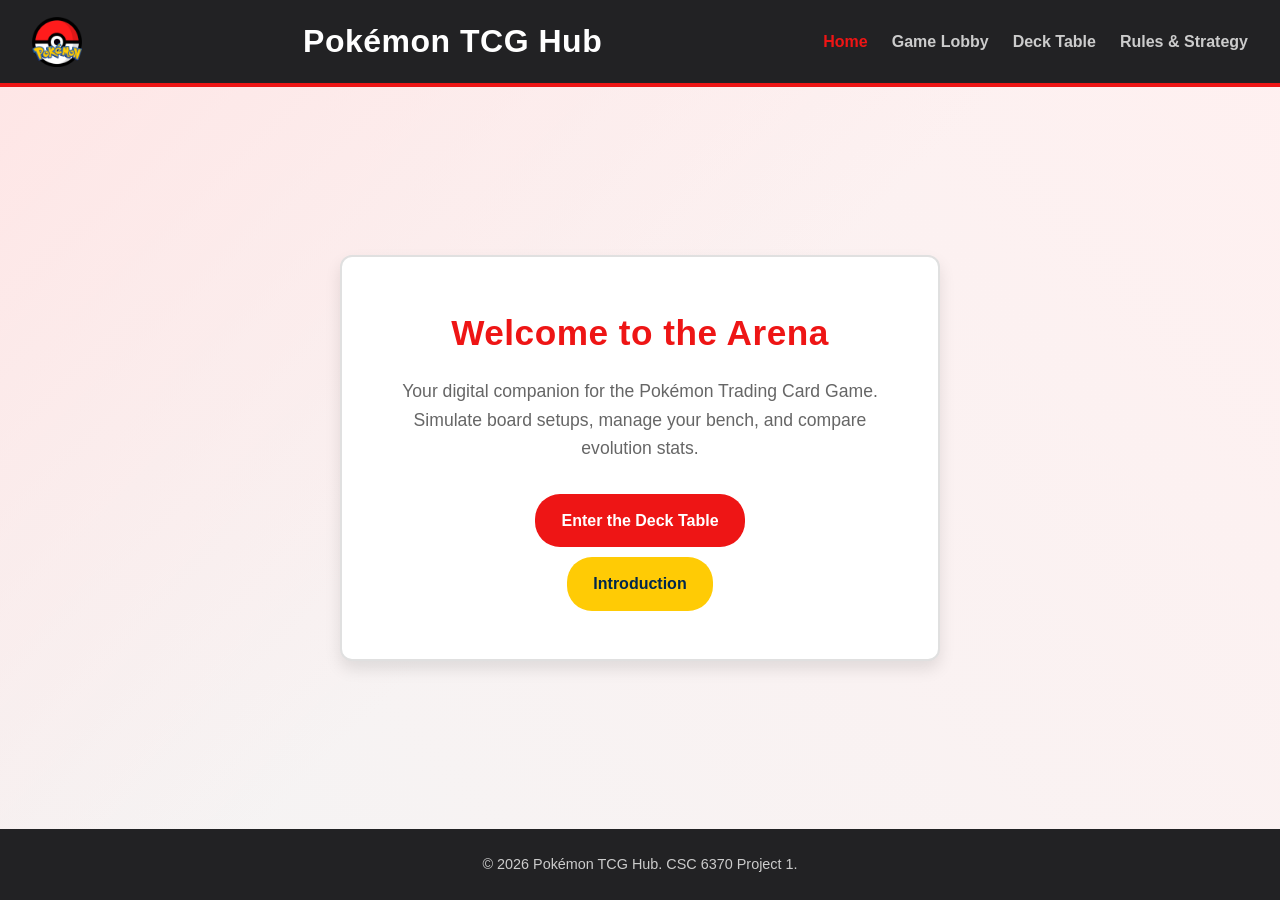
==== commit 827acc44: "Added introduction page" ====
--- a/index.html
+++ b/index.html
@@ -27,6 +27,8 @@
             <h2>Welcome to the Arena</h2>
             <p>Your digital companion for the Pokémon Trading Card Game. Simulate board setups, manage your bench, and compare evolution stats.</p>
             <a href="table.html" class="btn">Enter the Deck Table</a>
+            <br>
+            <a href="intro.html" class="btn" style="background-color: #FFCB05; color: #00274C; margin-top: 10px;">Introduction</a>
          </section>
       </main>
       <footer>
--- a/style.css
+++ b/style.css
@@ -1,4 +1,4 @@
-/* 1. VISUAL SYSTEM (Pokémon Theme) */
+/* 1. The Pokemon Visual Theme */
 :root {
    --primary-bg: #f4f4f4;
    /* Light gray background */
@@ -15,7 +15,7 @@
    /* Pokémon Blue for accessibility focus */
 }
 
-/* 2. RESET & BASE */
+/* 2. Reset and Base */
 * {
    margin: 0;
    padding: 0;
@@ -23,13 +23,19 @@
 }
 
 body {
-   font-family: Arial, sans-serif;
+   font-family: "Trebuchet MS", "Lucida Grande", Arial, sans-serif;
    background-color: var(--primary-bg);
    color: var(--text-main);
    line-height: 1.6;
    display: flex;
    flex-direction: column;
    min-height: 100vh;
+}
+
+h1, h2, h3 {
+   font-family: "Verdana", Tahoma, sans-serif;
+   letter-spacing: 0.5px;
+   font-weight: bold;
 }
 
 .home-page {
@@ -84,7 +90,7 @@
 nav a.active {
    color: var(--accent-red);
 }
-
+/* accessibility feature to make sure tab focus is super visible */
 a:focus-visible,
 .btn:focus-visible {
    outline: 3px solid var(--focus-outline);
@@ -165,7 +171,7 @@
    }
 }
 
-/* 8. GAME LOBBY */
+/* 8. Game Lobby: Using a flexbox grid for the rooms so they wrap cleanly on mobile, aiming for a hover snap */
 .lobby-grid {
    display: flex;
    flex-wrap: wrap;
@@ -197,7 +203,7 @@
    margin-bottom: 0.5rem;
 }
 
-/* 9. SAFETY NOTICE FOR BONUS 5 */
+/* 9. safety notice bonus: the invisible checkbox took time to perfect */
 .safety-section {
    width: 100%;
    max-width: 600px;
@@ -290,7 +296,7 @@
    }
 }
 
-/* 10. DECK TABLE */
+/* 10. Deck Table: Switched to a grid for the arena so the active and bench areas stay locked exactly where they should */
 .deck-table {
    display: grid;
    grid-template-rows: auto auto;
@@ -329,7 +335,7 @@
    letter-spacing: 2px;
 }
 
-/* 11. 3D CARD ANIMATIONS FOR BONUS 6 */
+/* 11. 3D Card Animations Bonus: here we were fixing the 3D perspective to stop the back face from showing through on flips. */
 .card-container {
    width: 160px;
    height: 224px;
@@ -405,7 +411,7 @@
     backface-visibility: hidden;
     -webkit-backface-visibility: hidden;
     transform: translateZ(1px); /* Stops it from poking through the back */
-}}
+}
 
 /* 12. RULES PAGE CONTENT */
 .rules-content {
@@ -486,7 +492,7 @@
    color: var(--accent-red);
 }
 
-/* 14. ACCESSIBILITY FEATURE */
+/* 14. Accessibility Feature turns off 3D flips and slide transitions for Reduced Motion users */
 @media (prefers-reduced-motion: reduce) {
 
    .card-inner,
